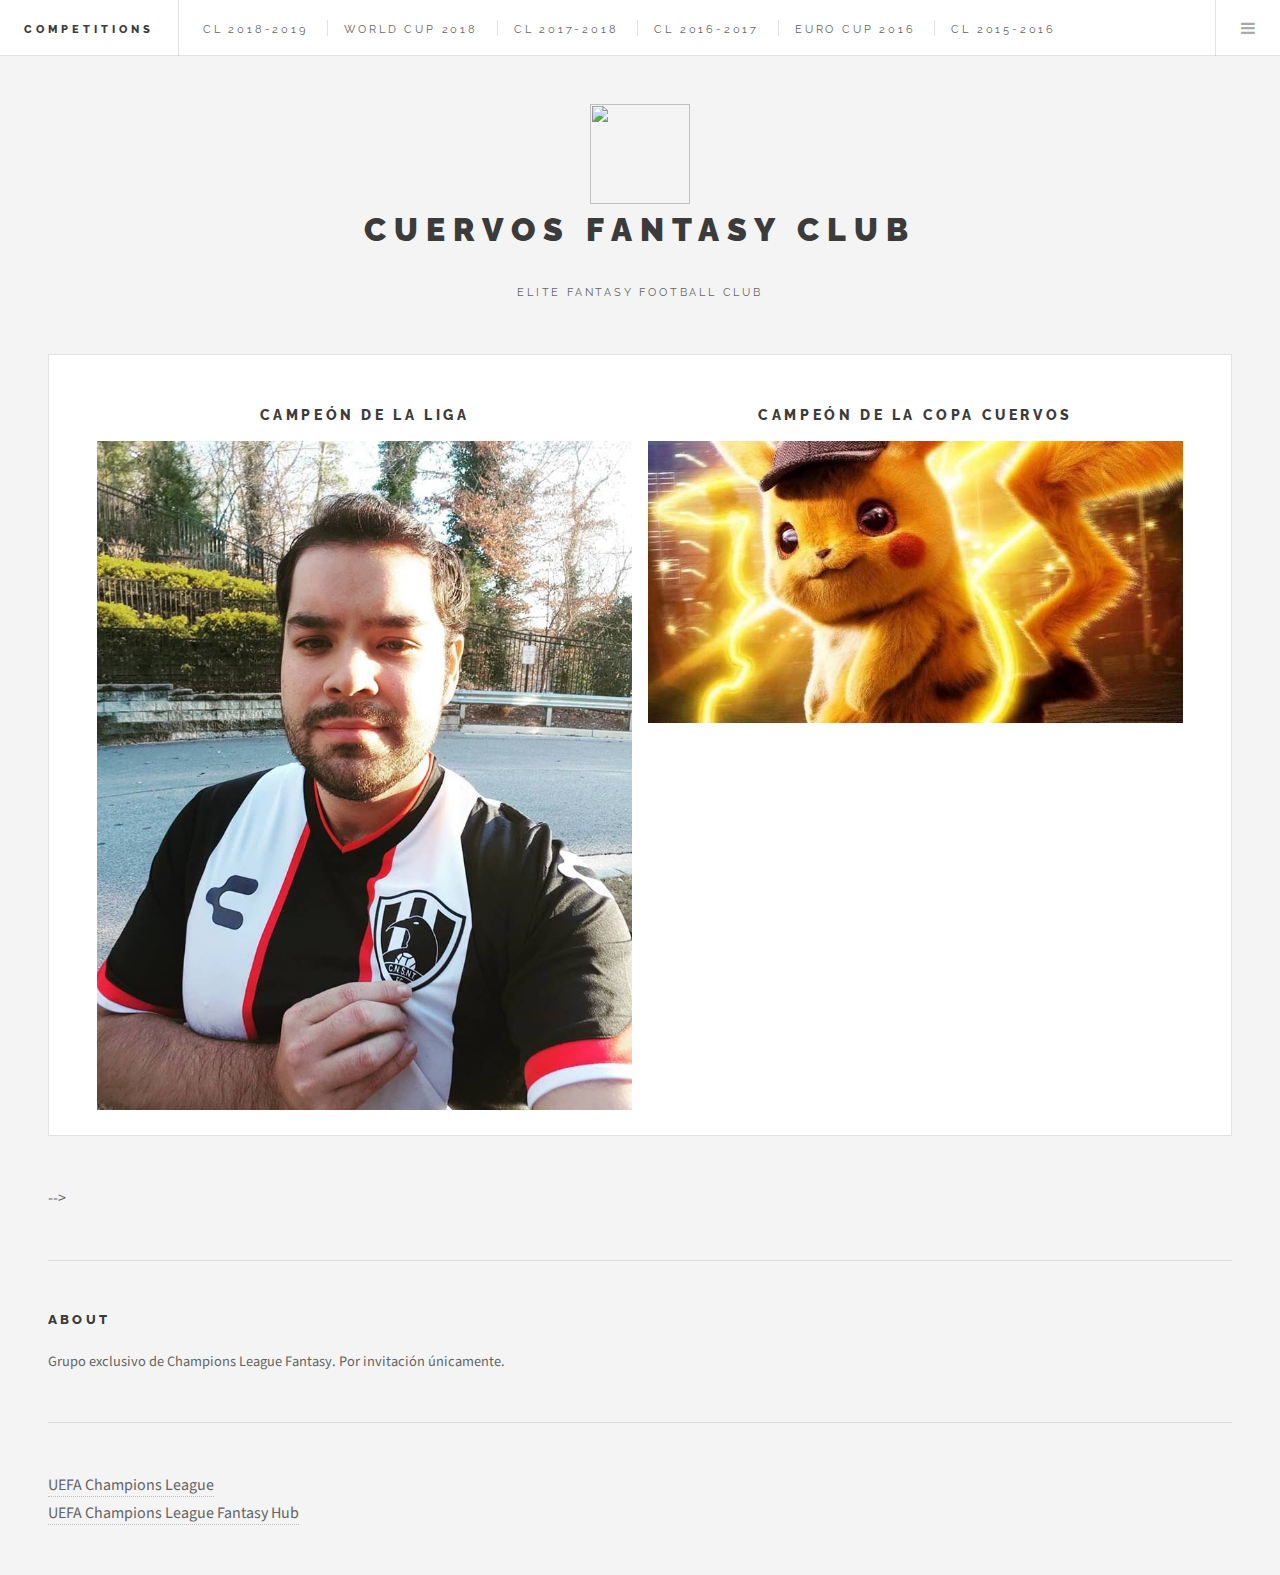
==== cl201516.html @ 32f43a56 "Create cl201516.html" ====
<!DOCTYPE HTML>
<!--
	Future Imperfect by HTML5 UP
	html5up.net | @ajlkn
	Free for personal and commercial use under the CCA 3.0 license (html5up.net/license)
-->
<html>
	<head>
		<style>
			img.resize1 {
  				width: 800;
  				height: 400;
  				margin-left: auto;
  				margin-right: auto;
			}
		
			table, td, th {  
  				border: 1px solid #ddd;
				text-align: center;
			}
			
			th[colspan="2"] {
    				text-align: center;
				font-size: 1.15em;
				padding-top: 12px;
  				padding-bottom: 12px;

			}

			table {
 			border-collapse: collapse;
			}
			
			
			* {
			  box-sizing: border-box;
			}

			.column {
				float: left;
				width: 50%;
				padding: 5px;
			}

			/* Clearfix (clear floats) */
			.row::after {
				content: "";
				clear: both;
				display: table;
			}
			
			
		</style>
		
		
		<title>Cuervos Fantasy Club</title>
		<meta charset="utf-8" />
		<meta name="viewport" content="width=device-width, initial-scale=1, user-scalable=no" />
		<link rel="stylesheet" href="assets/css/main.css" />
	</head>
	<body class="is-preload">

		<!-- Wrapper -->
			<div id="wrapper">

				<!-- Header -->
					<header id="header">
						<h1><a href="index.html">Competitions</a></h1>
						<nav class="links">
							<ul>
								<li><a href="cl201819.html">CL 2018-2019</a></li>
								<li><a href="wc2018.html">World Cup 2018</a></li>
								<li><a href="cl201718.html">CL 2017-2018</a></li>
								<li><a href="cl201617.html">CL 2016-2017</a></li>
								<li><a href="ec2016.html">Euro Cup 2016</a></li>
								<li><a href="cl201516.html">CL 2015-2016</a></li>
							</ul>
						</nav>
						<nav class="main">
							<ul>
								<li class="menu">
									<a class="fa-bars" href="#menu">Menu</a>
								</li>
							</ul>
						</nav>
					</header>

				<!-- Menu -->
					<section id="menu">

						<!-- Links -->
							<section>
								<ul class="links">
									<li>
										<a href="cl201819.html">
											<h3>CL 2018-2019</h3>
										</a>
									</li>
									<li>
										<a href="wc2018.html">
											<h3>World Cup 2018</h3>
										</a>
									</li>
									<li>
										<a href="cl201718.html">
											<h3>CL 2017-2018</h3>
										</a>
									</li>
									<li>
										<a href="cl201617.html">
											<h3>CL 2016-2017</h3>
										</a>
									</li>
									<li>
										<a href="ec2016.html">
											<h3>Euro Cup 2016</h3>
										</a>
									</li>
									<li>
										<a href="cl201516.html">
											<h3>CL 2015-2016</h3>
										</a>
									</li>
								</ul>
							</section>

						<!-- Actions -->
							<section>
								<ul class="actions stacked">
									<li><a href="#" class="button large fit">Log In</a></li>
								</ul>
							</section>

					</section>

				<!-- Main -->
					<div id="main">
						
						
						<!--Post-->
							<article class="post">
								<div class="row">
  									<div class="column">
										<h3 style="text-align:center">Campeón de La Liga</h3>
   										<img src="images/cuervosforever.jpg" style="width:100%">
									</div>
									<div class="column">
										<h3 style="text-align:center">Campeón de la Copa Cuervos</h3>
										<img src="images/pikachu.jpg" style="width:100%">
									</div>
								</div>
								
							</article>
						
						
						-->
				</div>

				<!-- Sidebar -->
					<section id="sidebar">

						<!-- Intro -->
							<section id="intro">
								<div style="display: flex; justify-content: center;">
									<img src="images/logo.png" width="100" height="100" align="middle" alt="" />
								</div>
									<header>
										<h2>Cuervos Fantasy Club</h2>
										<p>Elite Fantasy Football Club</p>
									</header>
							</section>

						
						<!-- Posts List -->
							
						<!-- About -->
							<section class="blurb">
								<h2>About</h2>
								<p>Grupo exclusivo de Champions League Fantasy. Por invitación únicamente.</p>
							</section>

						<!-- Footer -->
							<section id="footer">
								<div class="comp-info col-xs-4">
             								<a class="logolink" title="UEFA Champions League" href="http://www.uefa.com/uefachampionsleague/">UEFA Champions League</a>
           							</div>
								<div class="comp-info col-xs-4">
             								<a class="logolink" title="UEFA Champions League Fantasy" href="https://gaming.uefa.com/en/uclfantasy">UEFA Champions League Fantasy Hub</a>
           							</div>
							</section>

					</section>

			</div>

		<!-- Scripts -->
			<script src="assets/js/jquery.min.js"></script>
			<script src="assets/js/browser.min.js"></script>
			<script src="assets/js/breakpoints.min.js"></script>
			<script src="assets/js/util.js"></script>
			<script src="assets/js/main.js"></script>

	</body>
</html>
---- assets/css/main.css ----
@import url(font-awesome.min.css);
@import url("https://fonts.googleapis.com/css?family=Source+Sans+Pro:400,700|Raleway:400,800,900");

/*
	Future Imperfect by HTML5 UP
	html5up.net | @ajlkn
	Free for personal and commercial use under the CCA 3.0 license (html5up.net/license)
*/

html, body, div, span, applet, object,
iframe, h1, h2, h3, h4, h5, h6, p, blockquote,
pre, a, abbr, acronym, address, big, cite,
code, del, dfn, em, img, ins, kbd, q, s, samp,
small, strike, strong, sub, sup, tt, var, b,
u, i, center, dl, dt, dd, ol, ul, li, fieldset,
form, label, legend, table, caption, tbody,
tfoot, thead, tr, th, td, article, aside,
canvas, details, embed, figure, figcaption,
footer, header, hgroup, menu, nav, output, ruby,
section, summary, time, mark, audio, video {
	margin: 0;
	padding: 0;
	border: 0;
	font-size: 100%;
	font: inherit;
	vertical-align: baseline;}

article, aside, details, figcaption, figure,
footer, header, hgroup, menu, nav, section {
	display: block;}

body {
	line-height: 1;
}

ol, ul {
	list-style: none;
}

blockquote, q {
	quotes: none;
}

	blockquote:before, blockquote:after, q:before, q:after {
		content: '';
		content: none;
	}

table {
	border-collapse: collapse;
	border-spacing: 0;
}

body {
	-webkit-text-size-adjust: none;
}

mark {
	background-color: transparent;
	color: inherit;
}

input::-moz-focus-inner {
	border: 0;
	padding: 0;
}

input, select, textarea {
	-moz-appearance: none;
	-webkit-appearance: none;
	-ms-appearance: none;
	appearance: none;
}

/* Basic */

	@-ms-viewport {
		width: device-width;
	}

	body {
		-ms-overflow-style: scrollbar;
	}

	@media screen and (max-width: 480px) {

		html, body {
			min-width: 320px;
		}

	}

	html {
		box-sizing: border-box;
	}

	*, *:before, *:after {
		box-sizing: inherit;
	}

	body {
		background: #f4f4f4;
	}

		body.is-preload *, body.is-preload *:before, body.is-preload *:after {
			-moz-animation: none !important;
			-webkit-animation: none !important;
			-ms-animation: none !important;
			animation: none !important;
			-moz-transition: none !important;
			-webkit-transition: none !important;
			-ms-transition: none !important;
			transition: none !important;
		}

/* Type */

	body, input, select, textarea {
		color: #646464;
		font-family: "Source Sans Pro", Helvetica, sans-serif;
		font-size: 14pt;
		font-weight: 400;
		line-height: 1.75;
	}

		@media screen and (max-width: 1680px) {

			body, input, select, textarea {
				font-size: 12pt;
			}

		}

		@media screen and (max-width: 1280px) {

			body, input, select, textarea {
				font-size: 12pt;
			}

		}

		@media screen and (max-width: 980px) {

			body, input, select, textarea {
				font-size: 12pt;
			}

		}

		@media screen and (max-width: 736px) {

			body, input, select, textarea {
				font-size: 12pt;
			}

		}

		@media screen and (max-width: 480px) {

			body, input, select, textarea {
				font-size: 12pt;
			}

		}

	a {
		-moz-transition: color 0.2s ease, border-bottom-color 0.2s ease;
		-webkit-transition: color 0.2s ease, border-bottom-color 0.2s ease;
		-ms-transition: color 0.2s ease, border-bottom-color 0.2s ease;
		transition: color 0.2s ease, border-bottom-color 0.2s ease;
		border-bottom: dotted 1px rgba(160, 160, 160, 0.65);
		color: inherit;
		text-decoration: none;
	}

		a:before {
			-moz-transition: color 0.2s ease;
			-webkit-transition: color 0.2s ease;
			-ms-transition: color 0.2s ease;
			transition: color 0.2s ease;
		}

		a:hover {
			border-bottom-color: transparent;
			color: #2ebaae !important;
		}

			a:hover:before {
				color: #2ebaae !important;
			}

	strong, b {
		color: #3c3b3b;
		font-weight: 700;
	}

	em, i {
		font-style: italic;
	}

	p {
		margin: 0 0 2em 0;
	}

	h1, h2, h3, h4, h5, h6 {
		color: #3c3b3b;
		font-family: "Raleway", Helvetica, sans-serif;
		font-weight: 800;
		letter-spacing: 0.25em;
		line-height: 1.65;
		margin: 0 0 1em 0;
		text-transform: uppercase;
	}

		h1 a, h2 a, h3 a, h4 a, h5 a, h6 a {
			color: inherit;
			border-bottom: 0;
		}

	h2 {
		font-size: 1.1em;
	}

	h3 {
		font-size: 0.9em;
	}

	h4 {
		font-size: 0.7em;
	}

	h5 {
		font-size: 0.7em;
	}

	h6 {
		font-size: 0.7em;
	}

	sub {
		font-size: 0.8em;
		position: relative;
		top: 0.5em;
	}

	sup {
		font-size: 0.8em;
		position: relative;
		top: -0.5em;
	}

	blockquote {
		border-left: solid 4px rgba(160, 160, 160, 0.3);
		font-style: italic;
		margin: 0 0 2em 0;
		padding: 0.5em 0 0.5em 2em;
	}

	code {
		background: rgba(160, 160, 160, 0.075);
		border: solid 1px rgba(160, 160, 160, 0.3);
		font-family: "Courier New", monospace;
		font-size: 0.9em;
		margin: 0 0.25em;
		padding: 0.25em 0.65em;
	}

	pre {
		-webkit-overflow-scrolling: touch;
		font-family: "Courier New", monospace;
		font-size: 0.9em;
		margin: 0 0 2em 0;
	}

		pre code {
			display: block;
			line-height: 1.75em;
			padding: 1em 1.5em;
			overflow-x: auto;
		}

	hr {
		border: 0;
		border-bottom: solid 1px rgba(160, 160, 160, 0.3);
		margin: 2em 0;
	}

		hr.major {
			margin: 3em 0;
		}

	.align-left {
		text-align: left;
	}

	.align-center {
		text-align: center;
	}

	.align-right {
		text-align: right;
	}

/* Row */

	.row {
		display: flex;
		flex-wrap: wrap;
		box-sizing: border-box;
		align-items: stretch;
	}

		.row > * {
			box-sizing: border-box;
		}

		.row.gtr-uniform > * > :last-child {
			margin-bottom: 0;
		}

		.row.aln-left {
			justify-content: flex-start;
		}

		.row.aln-center {
			justify-content: center;
		}

		.row.aln-right {
			justify-content: flex-end;
		}

		.row.aln-top {
			align-items: flex-start;
		}

		.row.aln-middle {
			align-items: center;
		}

		.row.aln-bottom {
			align-items: flex-end;
		}

		.row > .imp {
			order: -1;
		}

		.row > .col-1 {
			width: 8.3333333333%;
		}

		.row > .off-1 {
			margin-left: 8.3333333333%;
		}

		.row > .col-2 {
			width: 16.6666666667%;
		}

		.row > .off-2 {
			margin-left: 16.6666666667%;
		}

		.row > .col-3 {
			width: 25%;
		}

		.row > .off-3 {
			margin-left: 25%;
		}

		.row > .col-4 {
			width: 33.3333333333%;
		}

		.row > .off-4 {
			margin-left: 33.3333333333%;
		}

		.row > .col-5 {
			width: 41.6666666667%;
		}

		.row > .off-5 {
			margin-left: 41.6666666667%;
		}

		.row > .col-6 {
			width: 50%;
		}

		.row > .off-6 {
			margin-left: 50%;
		}

		.row > .col-7 {
			width: 58.3333333333%;
		}

		.row > .off-7 {
			margin-left: 58.3333333333%;
		}

		.row > .col-8 {
			width: 66.6666666667%;
		}

		.row > .off-8 {
			margin-left: 66.6666666667%;
		}

		.row > .col-9 {
			width: 75%;
		}

		.row > .off-9 {
			margin-left: 75%;
		}

		.row > .col-10 {
			width: 83.3333333333%;
		}

		.row > .off-10 {
			margin-left: 83.3333333333%;
		}

		.row > .col-11 {
			width: 91.6666666667%;
		}

		.row > .off-11 {
			margin-left: 91.6666666667%;
		}

		.row > .col-12 {
			width: 100%;
		}

		.row > .off-12 {
			margin-left: 100%;
		}

		.row.gtr-0 {
			margin-top: 0;
			margin-left: 0em;
		}

			.row.gtr-0 > * {
				padding: 0 0 0 0em;
			}

			.row.gtr-0.gtr-uniform {
				margin-top: 0em;
			}

				.row.gtr-0.gtr-uniform > * {
					padding-top: 0em;
				}

		.row.gtr-25 {
			margin-top: 0;
			margin-left: -0.25em;
		}

			.row.gtr-25 > * {
				padding: 0 0 0 0.25em;
			}

			.row.gtr-25.gtr-uniform {
				margin-top: -0.25em;
			}

				.row.gtr-25.gtr-uniform > * {
					padding-top: 0.25em;
				}

		.row.gtr-50 {
			margin-top: 0;
			margin-left: -0.5em;
		}

			.row.gtr-50 > * {
				padding: 0 0 0 0.5em;
			}

			.row.gtr-50.gtr-uniform {
				margin-top: -0.5em;
			}

				.row.gtr-50.gtr-uniform > * {
					padding-top: 0.5em;
				}

		.row {
			margin-top: 0;
			margin-left: -1em;
		}

			.row > * {
				padding: 0 0 0 1em;
			}

			.row.gtr-uniform {
				margin-top: -1em;
			}

				.row.gtr-uniform > * {
					padding-top: 1em;
				}

		.row.gtr-150 {
			margin-top: 0;
			margin-left: -1.5em;
		}

			.row.gtr-150 > * {
				padding: 0 0 0 1.5em;
			}

			.row.gtr-150.gtr-uniform {
				margin-top: -1.5em;
			}

				.row.gtr-150.gtr-uniform > * {
					padding-top: 1.5em;
				}

		.row.gtr-200 {
			margin-top: 0;
			margin-left: -2em;
		}

			.row.gtr-200 > * {
				padding: 0 0 0 2em;
			}

			.row.gtr-200.gtr-uniform {
				margin-top: -2em;
			}

				.row.gtr-200.gtr-uniform > * {
					padding-top: 2em;
				}

		@media screen and (max-width: 1680px) {

			.row {
				display: flex;
				flex-wrap: wrap;
				box-sizing: border-box;
				align-items: stretch;
			}

				.row > * {
					box-sizing: border-box;
				}

				.row.gtr-uniform > * > :last-child {
					margin-bottom: 0;
				}

				.row.aln-left {
					justify-content: flex-start;
				}

				.row.aln-center {
					justify-content: center;
				}

				.row.aln-right {
					justify-content: flex-end;
				}

				.row.aln-top {
					align-items: flex-start;
				}

				.row.aln-middle {
					align-items: center;
				}

				.row.aln-bottom {
					align-items: flex-end;
				}

				.row > .imp-xlarge {
					order: -1;
				}

				.row > .col-1-xlarge {
					width: 8.3333333333%;
				}

				.row > .off-1-xlarge {
					margin-left: 8.3333333333%;
				}

				.row > .col-2-xlarge {
					width: 16.6666666667%;
				}

				.row > .off-2-xlarge {
					margin-left: 16.6666666667%;
				}

				.row > .col-3-xlarge {
					width: 25%;
				}

				.row > .off-3-xlarge {
					margin-left: 25%;
				}

				.row > .col-4-xlarge {
					width: 33.3333333333%;
				}

				.row > .off-4-xlarge {
					margin-left: 33.3333333333%;
				}

				.row > .col-5-xlarge {
					width: 41.6666666667%;
				}

				.row > .off-5-xlarge {
					margin-left: 41.6666666667%;
				}

				.row > .col-6-xlarge {
					width: 50%;
				}

				.row > .off-6-xlarge {
					margin-left: 50%;
				}

				.row > .col-7-xlarge {
					width: 58.3333333333%;
				}

				.row > .off-7-xlarge {
					margin-left: 58.3333333333%;
				}

				.row > .col-8-xlarge {
					width: 66.6666666667%;
				}

				.row > .off-8-xlarge {
					margin-left: 66.6666666667%;
				}

				.row > .col-9-xlarge {
					width: 75%;
				}

				.row > .off-9-xlarge {
					margin-left: 75%;
				}

				.row > .col-10-xlarge {
					width: 83.3333333333%;
				}

				.row > .off-10-xlarge {
					margin-left: 83.3333333333%;
				}

				.row > .col-11-xlarge {
					width: 91.6666666667%;
				}

				.row > .off-11-xlarge {
					margin-left: 91.6666666667%;
				}

				.row > .col-12-xlarge {
					width: 100%;
				}

				.row > .off-12-xlarge {
					margin-left: 100%;
				}

				.row.gtr-0 {
					margin-top: 0;
					margin-left: 0em;
				}

					.row.gtr-0 > * {
						padding: 0 0 0 0em;
					}

					.row.gtr-0.gtr-uniform {
						margin-top: 0em;
					}

						.row.gtr-0.gtr-uniform > * {
							padding-top: 0em;
						}

				.row.gtr-25 {
					margin-top: 0;
					margin-left: -0.25em;
				}

					.row.gtr-25 > * {
						padding: 0 0 0 0.25em;
					}

					.row.gtr-25.gtr-uniform {
						margin-top: -0.25em;
					}

						.row.gtr-25.gtr-uniform > * {
							padding-top: 0.25em;
						}

				.row.gtr-50 {
					margin-top: 0;
					margin-left: -0.5em;
				}

					.row.gtr-50 > * {
						padding: 0 0 0 0.5em;
					}

					.row.gtr-50.gtr-uniform {
						margin-top: -0.5em;
					}

						.row.gtr-50.gtr-uniform > * {
							padding-top: 0.5em;
						}

				.row {
					margin-top: 0;
					margin-left: -1em;
				}

					.row > * {
						padding: 0 0 0 1em;
					}

					.row.gtr-uniform {
						margin-top: -1em;
					}

						.row.gtr-uniform > * {
							padding-top: 1em;
						}

				.row.gtr-150 {
					margin-top: 0;
					margin-left: -1.5em;
				}

					.row.gtr-150 > * {
						padding: 0 0 0 1.5em;
					}

					.row.gtr-150.gtr-uniform {
						margin-top: -1.5em;
					}

						.row.gtr-150.gtr-uniform > * {
							padding-top: 1.5em;
						}

				.row.gtr-200 {
					margin-top: 0;
					margin-left: -2em;
				}

					.row.gtr-200 > * {
						padding: 0 0 0 2em;
					}

					.row.gtr-200.gtr-uniform {
						margin-top: -2em;
					}

						.row.gtr-200.gtr-uniform > * {
							padding-top: 2em;
						}

		}

		@media screen and (max-width: 1280px) {

			.row {
				display: flex;
				flex-wrap: wrap;
				box-sizing: border-box;
				align-items: stretch;
			}

				.row > * {
					box-sizing: border-box;
				}

				.row.gtr-uniform > * > :last-child {
					margin-bottom: 0;
				}

				.row.aln-left {
					justify-content: flex-start;
				}

				.row.aln-center {
					justify-content: center;
				}

				.row.aln-right {
					justify-content: flex-end;
				}

				.row.aln-top {
					align-items: flex-start;
				}

				.row.aln-middle {
					align-items: center;
				}

				.row.aln-bottom {
					align-items: flex-end;
				}

				.row > .imp-large {
					order: -1;
				}

				.row > .col-1-large {
					width: 8.3333333333%;
				}

				.row > .off-1-large {
					margin-left: 8.3333333333%;
				}

				.row > .col-2-large {
					width: 16.6666666667%;
				}

				.row > .off-2-large {
					margin-left: 16.6666666667%;
				}

				.row > .col-3-large {
					width: 25%;
				}

				.row > .off-3-large {
					margin-left: 25%;
				}

				.row > .col-4-large {
					width: 33.3333333333%;
				}

				.row > .off-4-large {
					margin-left: 33.3333333333%;
				}

				.row > .col-5-large {
					width: 41.6666666667%;
				}

				.row > .off-5-large {
					margin-left: 41.6666666667%;
				}

				.row > .col-6-large {
					width: 50%;
				}

				.row > .off-6-large {
					margin-left: 50%;
				}

				.row > .col-7-large {
					width: 58.3333333333%;
				}

				.row > .off-7-large {
					margin-left: 58.3333333333%;
				}

				.row > .col-8-large {
					width: 66.6666666667%;
				}

				.row > .off-8-large {
					margin-left: 66.6666666667%;
				}

				.row > .col-9-large {
					width: 75%;
				}

				.row > .off-9-large {
					margin-left: 75%;
				}

				.row > .col-10-large {
					width: 83.3333333333%;
				}

				.row > .off-10-large {
					margin-left: 83.3333333333%;
				}

				.row > .col-11-large {
					width: 91.6666666667%;
				}

				.row > .off-11-large {
					margin-left: 91.6666666667%;
				}

				.row > .col-12-large {
					width: 100%;
				}

				.row > .off-12-large {
					margin-left: 100%;
				}

				.row.gtr-0 {
					margin-top: 0;
					margin-left: 0em;
				}

					.row.gtr-0 > * {
						padding: 0 0 0 0em;
					}

					.row.gtr-0.gtr-uniform {
						margin-top: 0em;
					}

						.row.gtr-0.gtr-uniform > * {
							padding-top: 0em;
						}

				.row.gtr-25 {
					margin-top: 0;
					margin-left: -0.25em;
				}

					.row.gtr-25 > * {
						padding: 0 0 0 0.25em;
					}

					.row.gtr-25.gtr-uniform {
						margin-top: -0.25em;
					}

						.row.gtr-25.gtr-uniform > * {
							padding-top: 0.25em;
						}

				.row.gtr-50 {
					margin-top: 0;
					margin-left: -0.5em;
				}

					.row.gtr-50 > * {
						padding: 0 0 0 0.5em;
					}

					.row.gtr-50.gtr-uniform {
						margin-top: -0.5em;
					}

						.row.gtr-50.gtr-uniform > * {
							padding-top: 0.5em;
						}

				.row {
					margin-top: 0;
					margin-left: -1em;
				}

					.row > * {
						padding: 0 0 0 1em;
					}

					.row.gtr-uniform {
						margin-top: -1em;
					}

						.row.gtr-uniform > * {
							padding-top: 1em;
						}

				.row.gtr-150 {
					margin-top: 0;
					margin-left: -1.5em;
				}

					.row.gtr-150 > * {
						padding: 0 0 0 1.5em;
					}

					.row.gtr-150.gtr-uniform {
						margin-top: -1.5em;
					}

						.row.gtr-150.gtr-uniform > * {
							padding-top: 1.5em;
						}

				.row.gtr-200 {
					margin-top: 0;
					margin-left: -2em;
				}

					.row.gtr-200 > * {
						padding: 0 0 0 2em;
					}

					.row.gtr-200.gtr-uniform {
						margin-top: -2em;
					}

						.row.gtr-200.gtr-uniform > * {
							padding-top: 2em;
						}

		}

		@media screen and (max-width: 980px) {

			.row {
				display: flex;
				flex-wrap: wrap;
				box-sizing: border-box;
				align-items: stretch;
			}

				.row > * {
					box-sizing: border-box;
				}

				.row.gtr-uniform > * > :last-child {
					margin-bottom: 0;
				}

				.row.aln-left {
					justify-content: flex-start;
				}

				.row.aln-center {
					justify-content: center;
				}

				.row.aln-right {
					justify-content: flex-end;
				}

				.row.aln-top {
					align-items: flex-start;
				}

				.row.aln-middle {
					align-items: center;
				}

				.row.aln-bottom {
					align-items: flex-end;
				}

				.row > .imp-medium {
					order: -1;
				}

				.row > .col-1-medium {
					width: 8.3333333333%;
				}

				.row > .off-1-medium {
					margin-left: 8.3333333333%;
				}

				.row > .col-2-medium {
					width: 16.6666666667%;
				}

				.row > .off-2-medium {
					margin-left: 16.6666666667%;
				}

				.row > .col-3-medium {
					width: 25%;
				}

				.row > .off-3-medium {
					margin-left: 25%;
				}

				.row > .col-4-medium {
					width: 33.3333333333%;
				}

				.row > .off-4-medium {
					margin-left: 33.3333333333%;
				}

				.row > .col-5-medium {
					width: 41.6666666667%;
				}

				.row > .off-5-medium {
					margin-left: 41.6666666667%;
				}

				.row > .col-6-medium {
					width: 50%;
				}

				.row > .off-6-medium {
					margin-left: 50%;
				}

				.row > .col-7-medium {
					width: 58.3333333333%;
				}

				.row > .off-7-medium {
					margin-left: 58.3333333333%;
				}

				.row > .col-8-medium {
					width: 66.6666666667%;
				}

				.row > .off-8-medium {
					margin-left: 66.6666666667%;
				}

				.row > .col-9-medium {
					width: 75%;
				}

				.row > .off-9-medium {
					margin-left: 75%;
				}

				.row > .col-10-medium {
					width: 83.3333333333%;
				}

				.row > .off-10-medium {
					margin-left: 83.3333333333%;
				}

				.row > .col-11-medium {
					width: 91.6666666667%;
				}

				.row > .off-11-medium {
					margin-left: 91.6666666667%;
				}

				.row > .col-12-medium {
					width: 100%;
				}

				.row > .off-12-medium {
					margin-left: 100%;
				}

				.row.gtr-0 {
					margin-top: 0;
					margin-left: 0em;
				}

					.row.gtr-0 > * {
						padding: 0 0 0 0em;
					}

					.row.gtr-0.gtr-uniform {
						margin-top: 0em;
					}

						.row.gtr-0.gtr-uniform > * {
							padding-top: 0em;
						}

				.row.gtr-25 {
					margin-top: 0;
					margin-left: -0.25em;
				}

					.row.gtr-25 > * {
						padding: 0 0 0 0.25em;
					}

					.row.gtr-25.gtr-uniform {
						margin-top: -0.25em;
					}

						.row.gtr-25.gtr-uniform > * {
							padding-top: 0.25em;
						}

				.row.gtr-50 {
					margin-top: 0;
					margin-left: -0.5em;
				}

					.row.gtr-50 > * {
						padding: 0 0 0 0.5em;
					}

					.row.gtr-50.gtr-uniform {
						margin-top: -0.5em;
					}

						.row.gtr-50.gtr-uniform > * {
							padding-top: 0.5em;
						}

				.row {
					margin-top: 0;
					margin-left: -1em;
				}

					.row > * {
						padding: 0 0 0 1em;
					}

					.row.gtr-uniform {
						margin-top: -1em;
					}

						.row.gtr-uniform > * {
							padding-top: 1em;
						}

				.row.gtr-150 {
					margin-top: 0;
					margin-left: -1.5em;
				}

					.row.gtr-150 > * {
						padding: 0 0 0 1.5em;
					}

					.row.gtr-150.gtr-uniform {
						margin-top: -1.5em;
					}

						.row.gtr-150.gtr-uniform > * {
							padding-top: 1.5em;
						}

				.row.gtr-200 {
					margin-top: 0;
					margin-left: -2em;
				}

					.row.gtr-200 > * {
						padding: 0 0 0 2em;
					}

					.row.gtr-200.gtr-uniform {
						margin-top: -2em;
					}

						.row.gtr-200.gtr-uniform > * {
							padding-top: 2em;
						}

		}

		@media screen and (max-width: 736px) {

			.row {
				display: flex;
				flex-wrap: wrap;
				box-sizing: border-box;
				align-items: stretch;
			}

				.row > * {
					box-sizing: border-box;
				}

				.row.gtr-uniform > * > :last-child {
					margin-bottom: 0;
				}

				.row.aln-left {
					justify-content: flex-start;
				}

				.row.aln-center {
					justify-content: center;
				}

				.row.aln-right {
					justify-content: flex-end;
				}

				.row.aln-top {
					align-items: flex-start;
				}

				.row.aln-middle {
					align-items: center;
				}

				.row.aln-bottom {
					align-items: flex-end;
				}

				.row > .imp-small {
					order: -1;
				}

				.row > .col-1-small {
					width: 8.3333333333%;
				}

				.row > .off-1-small {
					margin-left: 8.3333333333%;
				}

				.row > .col-2-small {
					width: 16.6666666667%;
				}

				.row > .off-2-small {
					margin-left: 16.6666666667%;
				}

				.row > .col-3-small {
					width: 25%;
				}

				.row > .off-3-small {
					margin-left: 25%;
				}

				.row > .col-4-small {
					width: 33.3333333333%;
				}

				.row > .off-4-small {
					margin-left: 33.3333333333%;
				}

				.row > .col-5-small {
					width: 41.6666666667%;
				}

				.row > .off-5-small {
					margin-left: 41.6666666667%;
				}

				.row > .col-6-small {
					width: 50%;
				}

				.row > .off-6-small {
					margin-left: 50%;
				}

				.row > .col-7-small {
					width: 58.3333333333%;
				}

				.row > .off-7-small {
					margin-left: 58.3333333333%;
				}

				.row > .col-8-small {
					width: 66.6666666667%;
				}

				.row > .off-8-small {
					margin-left: 66.6666666667%;
				}

				.row > .col-9-small {
					width: 75%;
				}

				.row > .off-9-small {
					margin-left: 75%;
				}

				.row > .col-10-small {
					width: 83.3333333333%;
				}

				.row > .off-10-small {
					margin-left: 83.3333333333%;
				}

				.row > .col-11-small {
					width: 91.6666666667%;
				}

				.row > .off-11-small {
					margin-left: 91.6666666667%;
				}

				.row > .col-12-small {
					width: 100%;
				}

				.row > .off-12-small {
					margin-left: 100%;
				}

				.row.gtr-0 {
					margin-top: 0;
					margin-left: 0em;
				}

					.row.gtr-0 > * {
						padding: 0 0 0 0em;
					}

					.row.gtr-0.gtr-uniform {
						margin-top: 0em;
					}

						.row.gtr-0.gtr-uniform > * {
							padding-top: 0em;
						}

				.row.gtr-25 {
					margin-top: 0;
					margin-left: -0.25em;
				}

					.row.gtr-25 > * {
						padding: 0 0 0 0.25em;
					}

					.row.gtr-25.gtr-uniform {
						margin-top: -0.25em;
					}

						.row.gtr-25.gtr-uniform > * {
							padding-top: 0.25em;
						}

				.row.gtr-50 {
					margin-top: 0;
					margin-left: -0.5em;
				}

					.row.gtr-50 > * {
						padding: 0 0 0 0.5em;
					}

					.row.gtr-50.gtr-uniform {
						margin-top: -0.5em;
					}

						.row.gtr-50.gtr-uniform > * {
							padding-top: 0.5em;
						}

				.row {
					margin-top: 0;
					margin-left: -1em;
				}

					.row > * {
						padding: 0 0 0 1em;
					}

					.row.gtr-uniform {
						margin-top: -1em;
					}

						.row.gtr-uniform > * {
							padding-top: 1em;
						}

				.row.gtr-150 {
					margin-top: 0;
					margin-left: -1.5em;
				}

					.row.gtr-150 > * {
						padding: 0 0 0 1.5em;
					}

					.row.gtr-150.gtr-uniform {
						margin-top: -1.5em;
					}

						.row.gtr-150.gtr-uniform > * {
							padding-top: 1.5em;
						}

				.row.gtr-200 {
					margin-top: 0;
					margin-left: -2em;
				}

					.row.gtr-200 > * {
						padding: 0 0 0 2em;
					}

					.row.gtr-200.gtr-uniform {
						margin-top: -2em;
					}

						.row.gtr-200.gtr-uniform > * {
							padding-top: 2em;
						}

		}

		@media screen and (max-width: 480px) {

			.row {
				display: flex;
				flex-wrap: wrap;
				box-sizing: border-box;
				align-items: stretch;
			}

				.row > * {
					box-sizing: border-box;
				}

				.row.gtr-uniform > * > :last-child {
					margin-bottom: 0;
				}

				.row.aln-left {
					justify-content: flex-start;
				}

				.row.aln-center {
					justify-content: center;
				}

				.row.aln-right {
					justify-content: flex-end;
				}

				.row.aln-top {
					align-items: flex-start;
				}

				.row.aln-middle {
					align-items: center;
				}

				.row.aln-bottom {
					align-items: flex-end;
				}

				.row > .imp-xsmall {
					order: -1;
				}

				.row > .col-1-xsmall {
					width: 8.3333333333%;
				}

				.row > .off-1-xsmall {
					margin-left: 8.3333333333%;
				}

				.row > .col-2-xsmall {
					width: 16.6666666667%;
				}

				.row > .off-2-xsmall {
					margin-left: 16.6666666667%;
				}

				.row > .col-3-xsmall {
					width: 25%;
				}

				.row > .off-3-xsmall {
					margin-left: 25%;
				}

				.row > .col-4-xsmall {
					width: 33.3333333333%;
				}

				.row > .off-4-xsmall {
					margin-left: 33.3333333333%;
				}

				.row > .col-5-xsmall {
					width: 41.6666666667%;
				}

				.row > .off-5-xsmall {
					margin-left: 41.6666666667%;
				}

				.row > .col-6-xsmall {
					width: 50%;
				}

				.row > .off-6-xsmall {
					margin-left: 50%;
				}

				.row > .col-7-xsmall {
					width: 58.3333333333%;
				}

				.row > .off-7-xsmall {
					margin-left: 58.3333333333%;
				}

				.row > .col-8-xsmall {
					width: 66.6666666667%;
				}

				.row > .off-8-xsmall {
					margin-left: 66.6666666667%;
				}

				.row > .col-9-xsmall {
					width: 75%;
				}

				.row > .off-9-xsmall {
					margin-left: 75%;
				}

				.row > .col-10-xsmall {
					width: 83.3333333333%;
				}

				.row > .off-10-xsmall {
					margin-left: 83.3333333333%;
				}

				.row > .col-11-xsmall {
					width: 91.6666666667%;
				}

				.row > .off-11-xsmall {
					margin-left: 91.6666666667%;
				}

				.row > .col-12-xsmall {
					width: 100%;
				}

				.row > .off-12-xsmall {
					margin-left: 100%;
				}

				.row.gtr-0 {
					margin-top: 0;
					margin-left: 0em;
				}

					.row.gtr-0 > * {
						padding: 0 0 0 0em;
					}

					.row.gtr-0.gtr-uniform {
						margin-top: 0em;
					}

						.row.gtr-0.gtr-uniform > * {
							padding-top: 0em;
						}

				.row.gtr-25 {
					margin-top: 0;
					margin-left: -0.25em;
				}

					.row.gtr-25 > * {
						padding: 0 0 0 0.25em;
					}

					.row.gtr-25.gtr-uniform {
						margin-top: -0.25em;
					}

						.row.gtr-25.gtr-uniform > * {
							padding-top: 0.25em;
						}

				.row.gtr-50 {
					margin-top: 0;
					margin-left: -0.5em;
				}

					.row.gtr-50 > * {
						padding: 0 0 0 0.5em;
					}

					.row.gtr-50.gtr-uniform {
						margin-top: -0.5em;
					}

						.row.gtr-50.gtr-uniform > * {
							padding-top: 0.5em;
						}

				.row {
					margin-top: 0;
					margin-left: -1em;
				}

					.row > * {
						padding: 0 0 0 1em;
					}

					.row.gtr-uniform {
						margin-top: -1em;
					}

						.row.gtr-uniform > * {
							padding-top: 1em;
						}

				.row.gtr-150 {
					margin-top: 0;
					margin-left: -1.5em;
				}

					.row.gtr-150 > * {
						padding: 0 0 0 1.5em;
					}

					.row.gtr-150.gtr-uniform {
						margin-top: -1.5em;
					}

						.row.gtr-150.gtr-uniform > * {
							padding-top: 1.5em;
						}

				.row.gtr-200 {
					margin-top: 0;
					margin-left: -2em;
				}

					.row.gtr-200 > * {
						padding: 0 0 0 2em;
					}

					.row.gtr-200.gtr-uniform {
						margin-top: -2em;
					}

						.row.gtr-200.gtr-uniform > * {
							padding-top: 2em;
						}

		}

/* Author */

	.author {
		display: -moz-flex;
		display: -webkit-flex;
		display: -ms-flex;
		display: flex;
		-moz-flex-direction: row;
		-webkit-flex-direction: row;
		-ms-flex-direction: row;
		flex-direction: row;
		-moz-align-items: center;
		-webkit-align-items: center;
		-ms-align-items: center;
		align-items: center;
		-moz-justify-content: -moz-flex-end;
		-webkit-justify-content: -webkit-flex-end;
		-ms-justify-content: -ms-flex-end;
		justify-content: flex-end;
		border-bottom: 0;
		font-family: "Raleway", Helvetica, sans-serif;
		font-size: 0.6em;
		font-weight: 400;
		letter-spacing: 0.25em;
		text-transform: uppercase;
		white-space: nowrap;
	}

		.author .name {
			-moz-transition: border-bottom-color 0.2s ease;
			-webkit-transition: border-bottom-color 0.2s ease;
			-ms-transition: border-bottom-color 0.2s ease;
			transition: border-bottom-color 0.2s ease;
			border-bottom: dotted 1px rgba(160, 160, 160, 0.65);
			display: block;
			margin: 0 1.5em 0 0;
		}

		.author img {
			border-radius: 100%;
			display: block;
			width: 4em;
		}

		.author:hover .name {
			border-bottom-color: transparent;
		}

/* Blurb */

	.blurb h2 {
		font-size: 0.8em;
		margin: 0 0 1.5em 0;
	}

	.blurb h3 {
		font-size: 0.7em;
	}

	.blurb p {
		font-size: 0.9em;
	}

/* Box */

	.box {
		border: solid 1px rgba(160, 160, 160, 0.3);
		margin-bottom: 2em;
		padding: 1.5em;
	}

		.box > :last-child,
		.box > :last-child > :last-child,
		.box > :last-child > :last-child > :last-child {
			margin-bottom: 0;
		}

		.box.alt {
			border: 0;
			border-radius: 0;
			padding: 0;
		}

/* Button */

	input[type="submit"],
	input[type="reset"],
	input[type="button"],
	button,
	.button {
		-moz-appearance: none;
		-webkit-appearance: none;
		-ms-appearance: none;
		appearance: none;
		-moz-transition: background-color 0.2s ease, box-shadow 0.2s ease, color 0.2s ease;
		-webkit-transition: background-color 0.2s ease, box-shadow 0.2s ease, color 0.2s ease;
		-ms-transition: background-color 0.2s ease, box-shadow 0.2s ease, color 0.2s ease;
		transition: background-color 0.2s ease, box-shadow 0.2s ease, color 0.2s ease;
		background-color: transparent;
		border: 0;
		box-shadow: inset 0 0 0 1px rgba(160, 160, 160, 0.3);
		color: #3c3b3b !important;
		cursor: pointer;
		display: inline-block;
		font-family: "Raleway", Helvetica, sans-serif;
		font-size: 0.6em;
		font-weight: 800;
		height: 4.8125em;
		letter-spacing: 0.25em;
		line-height: 4.8125em;
		padding: 0 2.5em;
		text-align: center;
		text-decoration: none;
		text-transform: uppercase;
		white-space: nowrap;
	}

		input[type="submit"]:hover,
		input[type="reset"]:hover,
		input[type="button"]:hover,
		button:hover,
		.button:hover {
			box-shadow: inset 0 0 0 1px #2ebaae;
			color: #2ebaae !important;
		}

			input[type="submit"]:hover:active,
			input[type="reset"]:hover:active,
			input[type="button"]:hover:active,
			button:hover:active,
			.button:hover:active {
				background-color: rgba(46, 186, 174, 0.05);
			}

		input[type="submit"]:before, input[type="submit"]:after,
		input[type="reset"]:before,
		input[type="reset"]:after,
		input[type="button"]:before,
		input[type="button"]:after,
		button:before,
		button:after,
		.button:before,
		.button:after {
			color: #aaaaaa;
			position: relative;
		}

		input[type="submit"]:before,
		input[type="reset"]:before,
		input[type="button"]:before,
		button:before,
		.button:before {
			left: -1em;
			padding: 0 0 0 0.75em;
		}

		input[type="submit"]:after,
		input[type="reset"]:after,
		input[type="button"]:after,
		button:after,
		.button:after {
			left: 1em;
			padding: 0 0.75em 0 0;
		}

		input[type="submit"].fit,
		input[type="reset"].fit,
		input[type="button"].fit,
		button.fit,
		.button.fit {
			width: 100%;
		}

		input[type="submit"].large,
		input[type="reset"].large,
		input[type="button"].large,
		button.large,
		.button.large {
			font-size: 0.7em;
			padding: 0 3em;
		}

		input[type="submit"].small,
		input[type="reset"].small,
		input[type="button"].small,
		button.small,
		.button.small {
			font-size: 0.5em;
		}

		input[type="submit"].disabled, input[type="submit"]:disabled,
		input[type="reset"].disabled,
		input[type="reset"]:disabled,
		input[type="button"].disabled,
		input[type="button"]:disabled,
		button.disabled,
		button:disabled,
		.button.disabled,
		.button:disabled {
			pointer-events: none;
			color: rgba(160, 160, 160, 0.3) !important;
		}

			input[type="submit"].disabled:before, input[type="submit"]:disabled:before,
			input[type="reset"].disabled:before,
			input[type="reset"]:disabled:before,
			input[type="button"].disabled:before,
			input[type="button"]:disabled:before,
			button.disabled:before,
			button:disabled:before,
			.button.disabled:before,
			.button:disabled:before {
				color: rgba(160, 160, 160, 0.3) !important;
			}

/* Form */

	form {
		margin: 0 0 2em 0;
	}

		form.search {
			text-decoration: none;
			position: relative;
		}

			form.search:before {
				-moz-osx-font-smoothing: grayscale;
				-webkit-font-smoothing: antialiased;
				font-family: FontAwesome;
				font-style: normal;
				font-weight: normal;
				text-transform: none !important;
			}

			form.search:before {
				color: #aaaaaa;
				content: '\f002';
				display: block;
				height: 2.75em;
				left: 0;
				line-height: 2.75em;
				position: absolute;
				text-align: center;
				top: 0;
				width: 2.5em;
			}

			form.search > input:first-child {
				padding-left: 2.5em;
			}

	label {
		color: #3c3b3b;
		display: block;
		font-size: 0.9em;
		font-weight: 700;
		margin: 0 0 1em 0;
	}

	input[type="text"],
	input[type="password"],
	input[type="email"],
	input[type="tel"],
	select,
	textarea {
		-moz-appearance: none;
		-webkit-appearance: none;
		-ms-appearance: none;
		appearance: none;
		background: rgba(160, 160, 160, 0.075);
		border: none;
		border: solid 1px rgba(160, 160, 160, 0.3);
		border-radius: 0;
		color: inherit;
		display: block;
		outline: 0;
		padding: 0 1em;
		text-decoration: none;
		width: 100%;
	}

		input[type="text"]:invalid,
		input[type="password"]:invalid,
		input[type="email"]:invalid,
		input[type="tel"]:invalid,
		select:invalid,
		textarea:invalid {
			box-shadow: none;
		}

		input[type="text"]:focus,
		input[type="password"]:focus,
		input[type="email"]:focus,
		input[type="tel"]:focus,
		select:focus,
		textarea:focus {
			border-color: #2ebaae;
			box-shadow: inset 0 0 0 1px #2ebaae;
		}

	.select-wrapper {
		text-decoration: none;
		display: block;
		position: relative;
	}

		.select-wrapper:before {
			-moz-osx-font-smoothing: grayscale;
			-webkit-font-smoothing: antialiased;
			font-family: FontAwesome;
			font-style: normal;
			font-weight: normal;
			text-transform: none !important;
		}

		.select-wrapper:before {
			color: rgba(160, 160, 160, 0.3);
			content: '\f078';
			display: block;
			height: 2.75em;
			line-height: 2.75em;
			pointer-events: none;
			position: absolute;
			right: 0;
			text-align: center;
			top: 0;
			width: 2.75em;
		}

		.select-wrapper select::-ms-expand {
			display: none;
		}

	select {
		background-image: url("data:image/svg+xml;charset=utf8,%3Csvg xmlns='http://www.w3.org/2000/svg' width='40' height='40' preserveAspectRatio='none' viewBox='0 0 40 40'%3E%3Cpath d='M9.4,12.3l10.4,10.4l10.4-10.4c0.2-0.2,0.5-0.4,0.9-0.4c0.3,0,0.6,0.1,0.9,0.4l3.3,3.3c0.2,0.2,0.4,0.5,0.4,0.9 c0,0.4-0.1,0.6-0.4,0.9L20.7,31.9c-0.2,0.2-0.5,0.4-0.9,0.4c-0.3,0-0.6-0.1-0.9-0.4L4.3,17.3c-0.2-0.2-0.4-0.5-0.4-0.9 c0-0.4,0.1-0.6,0.4-0.9l3.3-3.3c0.2-0.2,0.5-0.4,0.9-0.4S9.1,12.1,9.4,12.3z' fill='rgba(160, 160, 160, 0.3)' /%3E%3C/svg%3E");
		background-size: 1.25rem;
		background-repeat: no-repeat;
		background-position: calc(100% - 1rem) center;
		height: 2.75em;
		padding-right: 2.75em;
		text-overflow: ellipsis;
	}

		select option {
			color: #3c3b3b;
			background: #ffffff;
		}

		select:focus::-ms-value {
			background-color: transparent;
		}

		select::-ms-expand {
			display: none;
		}

	input[type="text"],
	input[type="password"],
	input[type="email"],
	select {
		height: 2.75em;
	}

	textarea {
		padding: 0.75em 1em;
	}

	input[type="checkbox"],
	input[type="radio"] {
		-moz-appearance: none;
		-webkit-appearance: none;
		-ms-appearance: none;
		appearance: none;
		display: block;
		float: left;
		margin-right: -2em;
		opacity: 0;
		width: 1em;
		z-index: -1;
	}

		input[type="checkbox"] + label,
		input[type="radio"] + label {
			text-decoration: none;
			color: #646464;
			cursor: pointer;
			display: inline-block;
			font-size: 1em;
			font-weight: 400;
			padding-left: 2.4em;
			padding-right: 0.75em;
			position: relative;
		}

			input[type="checkbox"] + label:before,
			input[type="radio"] + label:before {
				-moz-osx-font-smoothing: grayscale;
				-webkit-font-smoothing: antialiased;
				font-family: FontAwesome;
				font-style: normal;
				font-weight: normal;
				text-transform: none !important;
			}

			input[type="checkbox"] + label:before,
			input[type="radio"] + label:before {
				background: rgba(160, 160, 160, 0.075);
				border: solid 1px rgba(160, 160, 160, 0.3);
				content: '';
				display: inline-block;
				height: 1.65em;
				left: 0;
				line-height: 1.58125em;
				position: absolute;
				text-align: center;
				top: 0;
				width: 1.65em;
			}

		input[type="checkbox"]:checked + label:before,
		input[type="radio"]:checked + label:before {
			background: #3c3b3b;
			border-color: #3c3b3b;
			color: #ffffff;
			content: '\f00c';
		}

		input[type="checkbox"]:focus + label:before,
		input[type="radio"]:focus + label:before {
			border-color: #2ebaae;
			box-shadow: 0 0 0 1px #2ebaae;
		}

	input[type="radio"] + label:before {
		border-radius: 100%;
	}

	::-webkit-input-placeholder {
		color: #aaaaaa !important;
		opacity: 1.0;
	}

	:-moz-placeholder {
		color: #aaaaaa !important;
		opacity: 1.0;
	}

	::-moz-placeholder {
		color: #aaaaaa !important;
		opacity: 1.0;
	}

	:-ms-input-placeholder {
		color: #aaaaaa !important;
		opacity: 1.0;
	}

/* Icon */

	.icon {
		text-decoration: none;
		border-bottom: none;
		position: relative;
	}

		.icon:before {
			-moz-osx-font-smoothing: grayscale;
			-webkit-font-smoothing: antialiased;
			font-family: FontAwesome;
			font-style: normal;
			font-weight: normal;
			text-transform: none !important;
		}

		.icon > .label {
			display: none;
		}

		.icon.suffix:before {
			float: right;
		}

/* Image */

	.image {
		border: 0;
		display: inline-block;
		position: relative;
	}

		.image img {
			display: block;
		}

		.image.left, .image.right {
			max-width: 40%;
		}

			.image.left img, .image.right img {
				width: 100%;
			}

		.image.left {
			float: left;
			padding: 0 1.5em 1em 0;
			top: 0.25em;
		}

		.image.right {
			float: right;
			padding: 0 0 1em 1.5em;
			top: 0.25em;
		}

		.image.fit {
			display: block;
			margin: 0 0 2em 0;
			width: 100%;
		}

			.image.fit img {
				width: 100%;
			}

		.image.featured {
			display: block;
			margin: 0 0 3em 0;
			width: 100%;
		}

			.image.featured img {
				width: 100%;
			}

			@media screen and (max-width: 736px) {

				.image.featured {
					margin: 0 0 1.5em 0;
				}

			}

		.image.main {
			display: block;
			margin: 0 0 3em 0;
			width: 100%;
		}

			.image.main img {
				width: 100%;
			}

/* List */

	ol {
		list-style: decimal;
		margin: 0 0 2em 0;
		padding-left: 1.25em;
	}

		ol li {
			padding-left: 0.25em;
		}

	ul {
		list-style: disc;
		margin: 0 0 2em 0;
		padding-left: 1em;
	}

		ul li {
			padding-left: 0.5em;
		}

		ul.alt {
			list-style: none;
			padding-left: 0;
		}

			ul.alt li {
				border-top: solid 1px rgba(160, 160, 160, 0.3);
				padding: 0.5em 0;
			}

				ul.alt li:first-child {
					border-top: 0;
					padding-top: 0;
				}

	dl {
		margin: 0 0 2em 0;
	}

		dl dt {
			display: block;
			font-weight: 700;
			margin: 0 0 1em 0;
		}

		dl dd {
			margin-left: 2em;
		}

/* Actions */

	ul.actions {
		display: -moz-flex;
		display: -webkit-flex;
		display: -ms-flex;
		display: flex;
		cursor: default;
		list-style: none;
		margin-left: -1em;
		padding-left: 0;
	}

		ul.actions li {
			padding: 0 0 0 1em;
			vertical-align: middle;
		}

		ul.actions.special {
			-moz-justify-content: center;
			-webkit-justify-content: center;
			-ms-justify-content: center;
			justify-content: center;
			width: 100%;
			margin-left: 0;
		}

			ul.actions.special li:first-child {
				padding-left: 0;
			}

		ul.actions.stacked {
			-moz-flex-direction: column;
			-webkit-flex-direction: column;
			-ms-flex-direction: column;
			flex-direction: column;
			margin-left: 0;
		}

			ul.actions.stacked li {
				padding: 1.3em 0 0 0;
			}

				ul.actions.stacked li:first-child {
					padding-top: 0;
				}

		ul.actions.fit {
			width: calc(100% + 1em);
		}

			ul.actions.fit li {
				-moz-flex-grow: 1;
				-webkit-flex-grow: 1;
				-ms-flex-grow: 1;
				flex-grow: 1;
				-moz-flex-shrink: 1;
				-webkit-flex-shrink: 1;
				-ms-flex-shrink: 1;
				flex-shrink: 1;
				width: 100%;
			}

				ul.actions.fit li > * {
					width: 100%;
				}

			ul.actions.fit.stacked {
				width: 100%;
			}

		@media screen and (max-width: 480px) {

			ul.actions:not(.fixed) {
				-moz-flex-direction: column;
				-webkit-flex-direction: column;
				-ms-flex-direction: column;
				flex-direction: column;
				margin-left: 0;
				width: 100% !important;
			}

				ul.actions:not(.fixed) li {
					-moz-flex-grow: 1;
					-webkit-flex-grow: 1;
					-ms-flex-grow: 1;
					flex-grow: 1;
					-moz-flex-shrink: 1;
					-webkit-flex-shrink: 1;
					-ms-flex-shrink: 1;
					flex-shrink: 1;
					padding: 1em 0 0 0;
					text-align: center;
					width: 100%;
				}

					ul.actions:not(.fixed) li > * {
						width: 100%;
					}

					ul.actions:not(.fixed) li:first-child {
						padding-top: 0;
					}

					ul.actions:not(.fixed) li input[type="submit"],
					ul.actions:not(.fixed) li input[type="reset"],
					ul.actions:not(.fixed) li input[type="button"],
					ul.actions:not(.fixed) li button,
					ul.actions:not(.fixed) li .button {
						width: 100%;
					}

						ul.actions:not(.fixed) li input[type="submit"].icon:before,
						ul.actions:not(.fixed) li input[type="reset"].icon:before,
						ul.actions:not(.fixed) li input[type="button"].icon:before,
						ul.actions:not(.fixed) li button.icon:before,
						ul.actions:not(.fixed) li .button.icon:before {
							margin-left: -0.5em;
						}

		}

/* Icons */

	ul.icons {
		cursor: default;
		list-style: none;
		padding-left: 0;
	}

		ul.icons li {
			display: inline-block;
			padding: 0 1em 0 0;
		}

			ul.icons li:last-child {
				padding-right: 0;
			}

			ul.icons li > * {
				text-decoration: none;
				border: 0;
			}

				ul.icons li > *:before {
					-moz-osx-font-smoothing: grayscale;
					-webkit-font-smoothing: antialiased;
					font-family: FontAwesome;
					font-style: normal;
					font-weight: normal;
					text-transform: none !important;
				}

				ul.icons li > * .label {
					display: none;
				}

/* Posts */

	ul.posts {
		list-style: none;
		padding: 0;
	}

		ul.posts li {
			border-top: dotted 1px rgba(160, 160, 160, 0.3);
			margin: 1.5em 0 0 0;
			padding: 1.5em 0 0 0;
		}

			ul.posts li:first-child {
				border-top: 0;
				margin-top: 0;
				padding-top: 0;
			}

		ul.posts article {
			display: -moz-flex;
			display: -webkit-flex;
			display: -ms-flex;
			display: flex;
			-moz-align-items: -moz-flex-start;
			-webkit-align-items: -webkit-flex-start;
			-ms-align-items: -ms-flex-start;
			align-items: flex-start;
			-moz-flex-direction: row-reverse;
			-webkit-flex-direction: row-reverse;
			-ms-flex-direction: row-reverse;
			flex-direction: row-reverse;
		}

			ul.posts article .image {
				display: block;
				margin-right: 1.5em;
				min-width: 4em;
				width: 4em;
			}

				ul.posts article .image img {
					width: 100%;
				}

			ul.posts article header {
				-moz-flex-grow: 1;
				-webkit-flex-grow: 1;
				-ms-flex-grow: 1;
				flex-grow: 1;
				-ms-flex: 1;
			}

				ul.posts article header h3 {
					font-size: 0.7em;
					margin-top: 0.125em;
				}

				ul.posts article header .published {
					display: block;
					font-family: "Raleway", Helvetica, sans-serif;
					font-size: 0.6em;
					font-weight: 400;
					letter-spacing: 0.25em;
					margin: -0.625em 0 1.7em 0;
					text-transform: uppercase;
				}

				ul.posts article header > :last-child {
					margin-bottom: 0;
				}

/* Mini Post */

	.mini-post {
		display: -moz-flex;
		display: -webkit-flex;
		display: -ms-flex;
		display: flex;
		-moz-flex-direction: column-reverse;
		-webkit-flex-direction: column-reverse;
		-ms-flex-direction: column-reverse;
		flex-direction: column-reverse;
		background: #ffffff;
		border: solid 1px rgba(160, 160, 160, 0.3);
		margin: 0 0 2em 0;
	}

		.mini-post .image {
			overflow: hidden;
			width: 100%;
		}

			.mini-post .image img {
				-moz-transition: -moz-transform 0.2s ease-out;
				-webkit-transition: -webkit-transform 0.2s ease-out;
				-ms-transition: -ms-transform 0.2s ease-out;
				transition: transform 0.2s ease-out;
				width: 100%;
			}

			.mini-post .image:hover img {
				-moz-transform: scale(1.05);
				-webkit-transform: scale(1.05);
				-ms-transform: scale(1.05);
				transform: scale(1.05);
			}

		.mini-post header {
			padding: 1.25em 4.25em 0.1em 1.25em ;
			min-height: 4em;
			position: relative;
			-moz-flex-grow: 1;
			-webkit-flex-grow: 1;
			-ms-flex-grow: 1;
			flex-grow: 1;
		}

			.mini-post header h3 {
				font-size: 0.7em;
			}

			.mini-post header .published {
				display: block;
				font-family: "Raleway", Helvetica, sans-serif;
				font-size: 0.6em;
				font-weight: 400;
				letter-spacing: 0.25em;
				margin: -0.625em 0 1.7em 0;
				text-transform: uppercase;
			}

			.mini-post header .author {
				position: absolute;
				right: 2em;
				top: 2em;
			}

	.mini-posts {
		margin: 0 0 2em 0;
	}

		@media screen and (max-width: 1280px) {

			.mini-posts {
				display: -moz-flex;
				display: -webkit-flex;
				display: -ms-flex;
				display: flex;
				-moz-flex-wrap: wrap;
				-webkit-flex-wrap: wrap;
				-ms-flex-wrap: wrap;
				flex-wrap: wrap;
				width: calc(100% + 2em);
			}

				.mini-posts > * {
					margin: 2em 2em 0 0;
					width: calc(50% - 2em);
				}

				.mini-posts > :nth-child(-n + 2) {
					margin-top: 0;
				}

		}

		@media screen and (max-width: 480px) {

			.mini-posts {
				display: block;
				width: 100%;
			}

				.mini-posts > * {
					margin: 0 0 2em 0;
					width: 100%;
				}

		}

/* Post */

	.post {
		padding: 3em 3em 1em 3em ;
		background: #ffffff;
		border: solid 1px rgba(160, 160, 160, 0.3);
		margin: 0 0 3em 0;
		position: relative;
	}

		.post > header {
			display: -moz-flex;
			display: -webkit-flex;
			display: -ms-flex;
			display: flex;
			border-bottom: solid 1px rgba(160, 160, 160, 0.3);
			left: -3em;
			margin: -3em 0 3em 0;
			position: relative;
			width: calc(100% + 6em);
		}

			.post > header .title {
				-moz-flex-grow: 1;
				-webkit-flex-grow: 1;
				-ms-flex-grow: 1;
				flex-grow: 1;
				-ms-flex: 1;
				padding: 3.75em 3em 3.3em 3em;
			}

				.post > header .title h2 {
					font-weight: 900;
					font-size: 1.5em;
				}

				.post > header .title > :last-child {
					margin-bottom: 0;
				}

			.post > header .meta {
				padding: 3.75em 3em 1.75em 3em ;
				border-left: solid 1px rgba(160, 160, 160, 0.3);
				min-width: 17em;
				text-align: right;
				width: 17em;
			}

				.post > header .meta > * {
					margin: 0 0 1em 0;
				}

				.post > header .meta > :last-child {
					margin-bottom: 0;
				}

				.post > header .meta .published {
					color: #3c3b3b;
					display: block;
					font-family: "Raleway", Helvetica, sans-serif;
					font-size: 0.7em;
					font-weight: 800;
					letter-spacing: 0.25em;
					margin-top: 0.5em;
					text-transform: uppercase;
					white-space: nowrap;
				}

		.post > a.image.featured {
			overflow: hidden;
		}

			.post > a.image.featured img {
				-moz-transition: -moz-transform 0.2s ease-out;
				-webkit-transition: -webkit-transform 0.2s ease-out;
				-ms-transition: -ms-transform 0.2s ease-out;
				transition: transform 0.2s ease-out;
			}

			.post > a.image.featured:hover img {
				-moz-transform: scale(1.05);
				-webkit-transform: scale(1.05);
				-ms-transform: scale(1.05);
				transform: scale(1.05);
			}

		.post > footer {
			display: -moz-flex;
			display: -webkit-flex;
			display: -ms-flex;
			display: flex;
			-moz-align-items: center;
			-webkit-align-items: center;
			-ms-align-items: center;
			align-items: center;
		}

			.post > footer .actions {
				-moz-flex-grow: 1;
				-webkit-flex-grow: 1;
				-ms-flex-grow: 1;
				flex-grow: 1;
			}

			.post > footer .stats {
				cursor: default;
				list-style: none;
				padding: 0;
			}

				.post > footer .stats li {
					border-left: solid 1px rgba(160, 160, 160, 0.3);
					display: inline-block;
					font-family: "Raleway", Helvetica, sans-serif;
					font-size: 0.6em;
					font-weight: 400;
					letter-spacing: 0.25em;
					line-height: 1;
					margin: 0 0 0 2em;
					padding: 0 0 0 2em;
					text-transform: uppercase;
				}

					.post > footer .stats li:first-child {
						border-left: 0;
						margin-left: 0;
						padding-left: 0;
					}

					.post > footer .stats li .icon {
						border-bottom: 0;
					}

						.post > footer .stats li .icon:before {
							color: rgba(160, 160, 160, 0.3);
							margin-right: 0.75em;
						}

		@media screen and (max-width: 980px) {

			.post {
				border-left: 0;
				border-right: 0;
				left: -3em;
				width: calc(100% + (3em * 2));
			}

				.post > header {
					-moz-flex-direction: column;
					-webkit-flex-direction: column;
					-ms-flex-direction: column;
					flex-direction: column;
					padding: 3.75em 3em 1.25em 3em ;
					border-left: 0;
				}

					.post > header .title {
						-ms-flex: 0 1 auto;
						margin: 0 0 2em 0;
						padding: 0;
						text-align: center;
					}

					.post > header .meta {
						-moz-align-items: center;
						-webkit-align-items: center;
						-ms-align-items: center;
						align-items: center;
						display: -moz-flex;
						display: -webkit-flex;
						display: -ms-flex;
						display: flex;
						-moz-justify-content: center;
						-webkit-justify-content: center;
						-ms-justify-content: center;
						justify-content: center;
						border-left: 0;
						margin: 0 0 2em 0;
						padding-top: 0;
						padding: 0;
						text-align: left;
						width: 100%;
					}

						.post > header .meta > * {
							border-left: solid 1px rgba(160, 160, 160, 0.3);
							margin-left: 2em;
							padding-left: 2em;
						}

						.post > header .meta > :first-child {
							border-left: 0;
							margin-left: 0;
							padding-left: 0;
						}

						.post > header .meta .published {
							margin-bottom: 0;
							margin-top: 0;
						}

						.post > header .meta .author {
							-moz-flex-direction: row-reverse;
							-webkit-flex-direction: row-reverse;
							-ms-flex-direction: row-reverse;
							flex-direction: row-reverse;
							margin-bottom: 0;
						}

							.post > header .meta .author .name {
								margin: 0 0 0 1.5em;
							}

							.post > header .meta .author img {
								width: 3.5em;
							}

		}

		@media screen and (max-width: 736px) {

			.post {
				padding: 1.5em 1.5em 0.1em 1.5em ;
				left: -1.5em;
				margin: 0 0 2em 0;
				width: calc(100% + (1.5em * 2));
			}

				.post > header {
					padding: 3em 1.5em 0.5em 1.5em ;
					left: -1.5em;
					margin: -1.5em 0 1.5em 0;
					width: calc(100% + 3em);
				}

					.post > header .title h2 {
						font-size: 1.1em;
					}

		}

		@media screen and (max-width: 480px) {

			.post > header .meta {
				-moz-align-items: center;
				-webkit-align-items: center;
				-ms-align-items: center;
				align-items: center;
				-moz-flex-direction: column;
				-webkit-flex-direction: column;
				-ms-flex-direction: column;
				flex-direction: column;
			}

				.post > header .meta > * {
					border-left: 0;
					margin: 1em 0 0 0;
					padding-left: 0;
				}

				.post > header .meta .author .name {
					display: none;
				}

			.post > .image.featured {
				margin-left: -1.5em;
				margin-top: calc(-1.5em - 1px);
				width: calc(100% + 3em);
			}

			.post > footer {
				-moz-align-items: -moz-stretch;
				-webkit-align-items: -webkit-stretch;
				-ms-align-items: -ms-stretch;
				align-items: stretch;
				-moz-flex-direction: column-reverse;
				-webkit-flex-direction: column-reverse;
				-ms-flex-direction: column-reverse;
				flex-direction: column-reverse;
			}

				.post > footer .stats {
					text-align: center;
				}

					.post > footer .stats li {
						margin: 0 0 0 1.25em;
						padding: 0 0 0 1.25em;
					}

		}

/* Section/Article */

	section.special, article.special {
		text-align: center;
	}

	header p {
		font-family: "Raleway", Helvetica, sans-serif;
		font-size: 0.7em;
		font-weight: 400;
		letter-spacing: 0.25em;
		line-height: 2.5;
		margin-top: -1em;
		text-transform: uppercase;
	}

/* Table */

	.table-wrapper {
		-webkit-overflow-scrolling: touch;
		overflow-x: auto;
	}

	table {
		margin: 0 0 2em 0;
		width: 100%;
	}

		table tbody tr {
			border: solid 1px rgba(160, 160, 160, 0.3);
			border-left: 0;
			border-right: 0;
		}

			table tbody tr:nth-child(2n + 1) {
				background-color: rgba(160, 160, 160, 0.075);
			}

		table td {
			padding: 0.75em 0.75em;
		}

		table th {
			color: #3c3b3b;
			font-size: 0.9em;
			font-weight: 700;
			padding: 0 0.75em 0.75em 0.75em;
			text-align: left;
		}

		table thead {
			border-bottom: solid 2px rgba(160, 160, 160, 0.3);
		}

		table tfoot {
			border-top: solid 2px rgba(160, 160, 160, 0.3);
		}

		table.alt {
			border-collapse: separate;
		}

			table.alt tbody tr td {
				border: solid 1px rgba(160, 160, 160, 0.3);
				border-left-width: 0;
				border-top-width: 0;
			}

				table.alt tbody tr td:first-child {
					border-left-width: 1px;
				}

			table.alt tbody tr:first-child td {
				border-top-width: 1px;
			}

			table.alt thead {
				border-bottom: 0;
			}

			table.alt tfoot {
				border-top: 0;
			}

/* Header */

	body {
		padding-top: 3.5em;
	}

	#header {
		display: -moz-flex;
		display: -webkit-flex;
		display: -ms-flex;
		display: flex;
		-moz-justify-content: space-between;
		-webkit-justify-content: space-between;
		-ms-justify-content: space-between;
		justify-content: space-between;
		background-color: #ffffff;
		border-bottom: solid 1px rgba(160, 160, 160, 0.3);
		height: 3.5em;
		left: 0;
		line-height: 3.5em;
		position: fixed;
		top: 0;
		width: 100%;
		z-index: 10000;
	}

		#header a {
			color: inherit;
			text-decoration: none;
		}

		#header ul {
			list-style: none;
			margin: 0;
			padding-left: 0;
		}

			#header ul li {
				display: inline-block;
				padding-left: 0;
			}

		#header h1 {
			height: inherit;
			line-height: inherit;
			padding: 0 0 0 1.5em;
			white-space: nowrap;
		}

			#header h1 a {
				font-size: 0.7em;
			}

		#header .links {
			-moz-flex: 1;
			-webkit-flex: 1;
			-ms-flex: 1;
			flex: 1;
			border-left: solid 1px rgba(160, 160, 160, 0.3);
			height: inherit;
			line-height: inherit;
			margin-left: 1.5em;
			overflow: hidden;
			padding-left: 1.5em;
		}

			#header .links ul li {
				border-left: solid 1px rgba(160, 160, 160, 0.3);
				line-height: 1;
				margin-left: 1em;
				padding-left: 1em;
			}

				#header .links ul li:first-child {
					border-left: 0;
					margin-left: 0;
					padding-left: 0;
				}

				#header .links ul li a {
					border-bottom: 0;
					font-family: "Raleway", Helvetica, sans-serif;
					font-size: 0.7em;
					font-weight: 400;
					letter-spacing: 0.25em;
					text-transform: uppercase;
				}

		#header .main {
			height: inherit;
			line-height: inherit;
			text-align: right;
		}

			#header .main ul {
				height: inherit;
				line-height: inherit;
			}

				#header .main ul li {
					border-left: solid 1px rgba(160, 160, 160, 0.3);
					height: inherit;
					line-height: inherit;
					white-space: nowrap;
				}

					#header .main ul li > * {
						display: block;
						float: left;
					}

					#header .main ul li > a {
						text-decoration: none;
						border-bottom: 0;
						color: #aaaaaa;
						overflow: hidden;
						position: relative;
						text-indent: 4em;
						width: 4em;
					}

						#header .main ul li > a:before {
							-moz-osx-font-smoothing: grayscale;
							-webkit-font-smoothing: antialiased;
							font-family: FontAwesome;
							font-style: normal;
							font-weight: normal;
							text-transform: none !important;
						}

						#header .main ul li > a:before {
							display: block;
							height: inherit;
							left: 0;
							line-height: inherit;
							position: absolute;
							text-align: center;
							text-indent: 0;
							top: 0;
							width: inherit;
						}

		#header form {
			margin: 0;
		}

			#header form input {
				display: inline-block;
				height: 2.5em;
				position: relative;
				top: -2px;
				vertical-align: middle;
			}

		#header #search {
			-moz-transition: all 0.5s ease;
			-webkit-transition: all 0.5s ease;
			-ms-transition: all 0.5s ease;
			transition: all 0.5s ease;
			max-width: 0;
			opacity: 0;
			overflow: hidden;
			padding: 0;
			white-space: nowrap;
		}

			#header #search input {
				width: 12em;
			}

			#header #search.visible {
				max-width: 12.5em;
				opacity: 1;
				padding: 0 0.5em 0 0;
			}

		@media screen and (max-width: 980px) {

			#header .links {
				display: none;
			}

		}

		@media screen and (max-width: 736px) {

			#header {
				height: 2.75em;
				line-height: 2.75em;
			}

				#header h1 {
					padding: 0 0 0 1em;
				}

				#header .main .search {
					display: none;
				}

		}

/* Wrapper */

	#wrapper {
		display: -moz-flex;
		display: -webkit-flex;
		display: -ms-flex;
		display: flex;
		-moz-flex-direction: row-reverse;
		-webkit-flex-direction: row-reverse;
		-ms-flex-direction: row-reverse;
		flex-direction: row-reverse;
		-moz-transition: opacity 0.5s ease;
		-webkit-transition: opacity 0.5s ease;
		-ms-transition: opacity 0.5s ease;
		transition: opacity 0.5s ease;
		margin: 0 auto;
		max-width: 100%;
		opacity: 1;
		padding: 4.5em;
		width: 90em;
	}

		body.is-menu-visible #wrapper {
			opacity: 0.15;
		}

		@media screen and (max-width: 1680px) {

			#wrapper {
				padding: 3em;
			}

		}

		@media screen and (max-width: 1280px) {

			#wrapper {
				display: block;
			}

		}

		@media screen and (max-width: 736px) {

			#wrapper {
				padding: 1.5em;
			}

		}

		body.single #wrapper {
			display: block;
		}

/* Main */

	#main {
		-moz-flex-grow: 1;
		-webkit-flex-grow: 1;
		-ms-flex-grow: 1;
		flex-grow: 1;
		-ms-flex: 1;
		width: 100%;
	}

/* Sidebar */

	#sidebar {
		margin-right: 3em;
		min-width: 22em;
		width: 22em;
	}

		#sidebar > * {
			border-top: solid 1px rgba(160, 160, 160, 0.3);
			margin: 3em 0 0 0;
			padding: 3em 0 0 0;
		}

		#sidebar > :first-child {
			border-top: 0;
			margin-top: 0;
			padding-top: 0;
		}

		@media screen and (max-width: 1280px) {

			#sidebar {
				border-top: solid 1px rgba(160, 160, 160, 0.3);
				margin: 3em 0 0 0;
				min-width: 0;
				padding: 3em 0 0 0;
				width: 100%;
				overflow-x: hidden;
			}

		}

/* Intro */

	#intro .logo {
		border-bottom: 0;
		display: inline-block;
		margin: 0 0 1em 0;
		overflow: hidden;
		position: relative;
		width: 4em;
	}

		#intro .logo:before {
			background-image: url("data:image/svg+xml;charset=utf8,%3Csvg xmlns='http://www.w3.org/2000/svg' width='100px' height='100px' viewBox='0 0 100 100' preserveAspectRatio='none' zoomAndPan='disable'%3E%3Cpolygon points='0,0 100,0 100,25 50,0 0,25' style='fill:%23f4f4f4' /%3E%3Cpolygon points='0,100 100,100 100,75 50,100 0,75' style='fill:%23f4f4f4' /%3E%3C/svg%3E");
			background-position: top left;
			background-repeat: no-repeat;
			background-size: 100% 100%;
			content: '';
			display: block;
			height: 100%;
			left: 0;
			position: absolute;
			top: 0;
			width: 100%;
		}

		#intro .logo img {
			display: block;
			margin-left: -0.25em;
			width: 4.5em;
		}

	#intro header h2 {
		font-size: 2em;
		font-weight: 900;
	}

	#intro header p {
		font-size: 0.8em;
	}

	@media screen and (max-width: 1280px) {

		#intro {
			margin: 0 0 3em 0;
			text-align: center;
		}

			#intro header h2 {
				font-size: 2em;
			}

			#intro header p {
				font-size: 0.7em;
			}

	}

	@media screen and (max-width: 736px) {

		#intro {
			margin: 0 0 1.5em 0;
			padding: 1.25em 0;
		}

			#intro > :last-child {
				margin-bottom: 0;
			}

			#intro .logo {
				margin: 0 0 0.5em 0;
			}

			#intro header h2 {
				font-size: 1.25em;
			}

			#intro header > :last-child {
				margin-bottom: 0;
			}

	}

/* Footer */

	#footer .icons {
		color: #aaaaaa;
	}

	#footer .copyright {
		color: #aaaaaa;
		font-family: "Raleway", Helvetica, sans-serif;
		font-size: 0.5em;
		font-weight: 400;
		letter-spacing: 0.25em;
		text-transform: uppercase;
	}

	body.single #footer {
		text-align: center;
	}

/* Menu */

	#menu {
		-moz-transform: translateX(25em);
		-webkit-transform: translateX(25em);
		-ms-transform: translateX(25em);
		transform: translateX(25em);
		-moz-transition: -moz-transform 0.5s ease, visibility 0.5s;
		-webkit-transition: -webkit-transform 0.5s ease, visibility 0.5s;
		-ms-transition: -ms-transform 0.5s ease, visibility 0.5s;
		transition: transform 0.5s ease, visibility 0.5s;
		-webkit-overflow-scrolling: touch;
		background: #ffffff;
		border-left: solid 1px rgba(160, 160, 160, 0.3);
		box-shadow: none;
		height: 100%;
		max-width: 80%;
		overflow-y: auto;
		position: fixed;
		right: 0;
		top: 0;
		visibility: hidden;
		width: 25em;
		z-index: 10002;
	}

		#menu > * {
			border-top: solid 1px rgba(160, 160, 160, 0.3);
			padding: 3em;
		}

			#menu > * > :last-child {
				margin-bottom: 0;
			}

		#menu > :first-child {
			border-top: 0;
		}

		#menu .links {
			list-style: none;
			padding: 0;
		}

			#menu .links > li {
				border: 0;
				border-top: dotted 1px rgba(160, 160, 160, 0.3);
				margin: 1.5em 0 0 0;
				padding: 1.5em 0 0 0;
			}

				#menu .links > li a {
					display: block;
					border-bottom: 0;
				}

					#menu .links > li a h3 {
						-moz-transition: color 0.2s ease;
						-webkit-transition: color 0.2s ease;
						-ms-transition: color 0.2s ease;
						transition: color 0.2s ease;
						font-size: 0.7em;
					}

					#menu .links > li a p {
						font-family: "Raleway", Helvetica, sans-serif;
						font-size: 0.6em;
						font-weight: 400;
						letter-spacing: 0.25em;
						margin-bottom: 0;
						text-decoration: none;
						text-transform: uppercase;
					}

					#menu .links > li a:hover h3 {
						color: #2ebaae;
					}

				#menu .links > li:first-child {
					border-top: 0;
					margin-top: 0;
					padding-top: 0;
				}

		body.is-menu-visible #menu {
			-moz-transform: translateX(0);
			-webkit-transform: translateX(0);
			-ms-transform: translateX(0);
			transform: translateX(0);
			visibility: visible;
		}

		@media screen and (max-width: 736px) {

			#menu > * {
				padding: 1.5em;
			}

		}
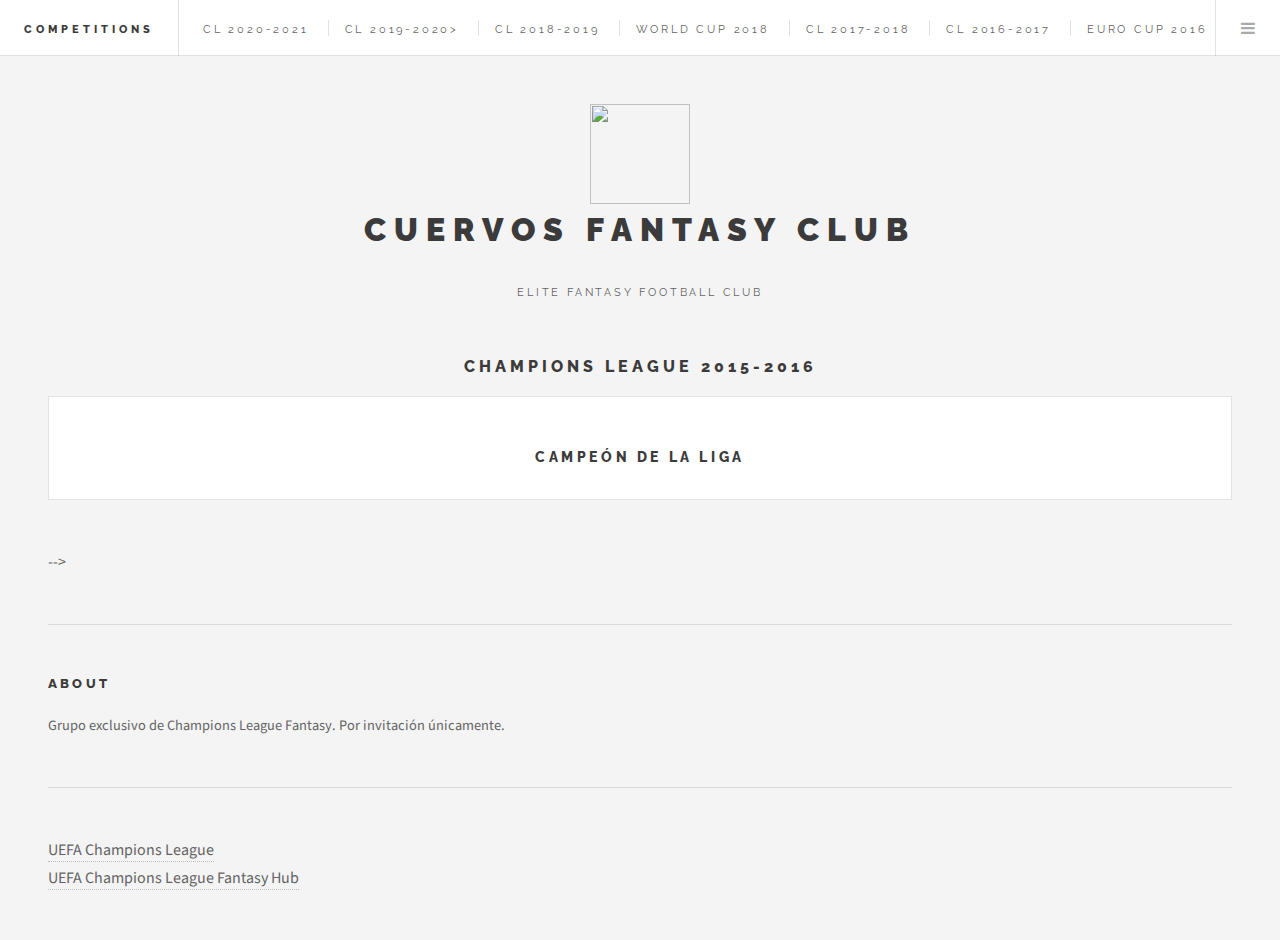
==== commit c16e3bb6: "Update cl201516.html" ====
--- a/cl201516.html
+++ b/cl201516.html
@@ -49,6 +49,13 @@
 				display: table;
 			}
 			
+			.center {
+ 				display: block;
+  				margin-left: auto;
+ 				margin-right: auto;
+  				width: 75%;
+			}
+			
 			
 		</style>
 		
@@ -68,6 +75,8 @@
 						<h1><a href="index.html">Competitions</a></h1>
 						<nav class="links">
 							<ul>
+								<li><a href="cl2021.html">CL 2020-2021</a></li>
+								<li><a href="cl201920.html">CL 2019-2020></a></li>
 								<li><a href="cl201819.html">CL 2018-2019</a></li>
 								<li><a href="wc2018.html">World Cup 2018</a></li>
 								<li><a href="cl201718.html">CL 2017-2018</a></li>
@@ -135,21 +144,14 @@
 
 				<!-- Main -->
 					<div id="main">
-						
+					<h1 style="text-align:center">Champions League 2015-2016</h1>
+
 						
 						<!--Post-->
 							<article class="post">
-								<div class="row">
-  									<div class="column">
-										<h3 style="text-align:center">Campeón de La Liga</h3>
-   										<img src="images/cuervosforever.jpg" style="width:100%">
-									</div>
-									<div class="column">
-										<h3 style="text-align:center">Campeón de la Copa Cuervos</h3>
-										<img src="images/pikachu.jpg" style="width:100%">
-									</div>
-								</div>
-								
+							<h3 style="text-align:center">Campeón de La Liga</h3>
+							<img src="images/irving2015cl.jpg" alt="" class="center" />
+
 							</article>
 						
 						
--- a/assets/css/main.css
+++ b/assets/css/main.css
@@ -3037,9 +3037,13 @@
 			border-right: 0;
 		}
 
-			table tbody tr:nth-child(2n + 1) {
+		<!-- table tbody tr:nth-child(2n + 1) {
 				background-color: rgba(160, 160, 160, 0.075);
 			}
+
+		--> 
+
+
 
 		table td {
 			padding: 0.75em 0.75em;
@@ -3585,4 +3589,4 @@
 				padding: 1.5em;
 			}
 
-		}+		}
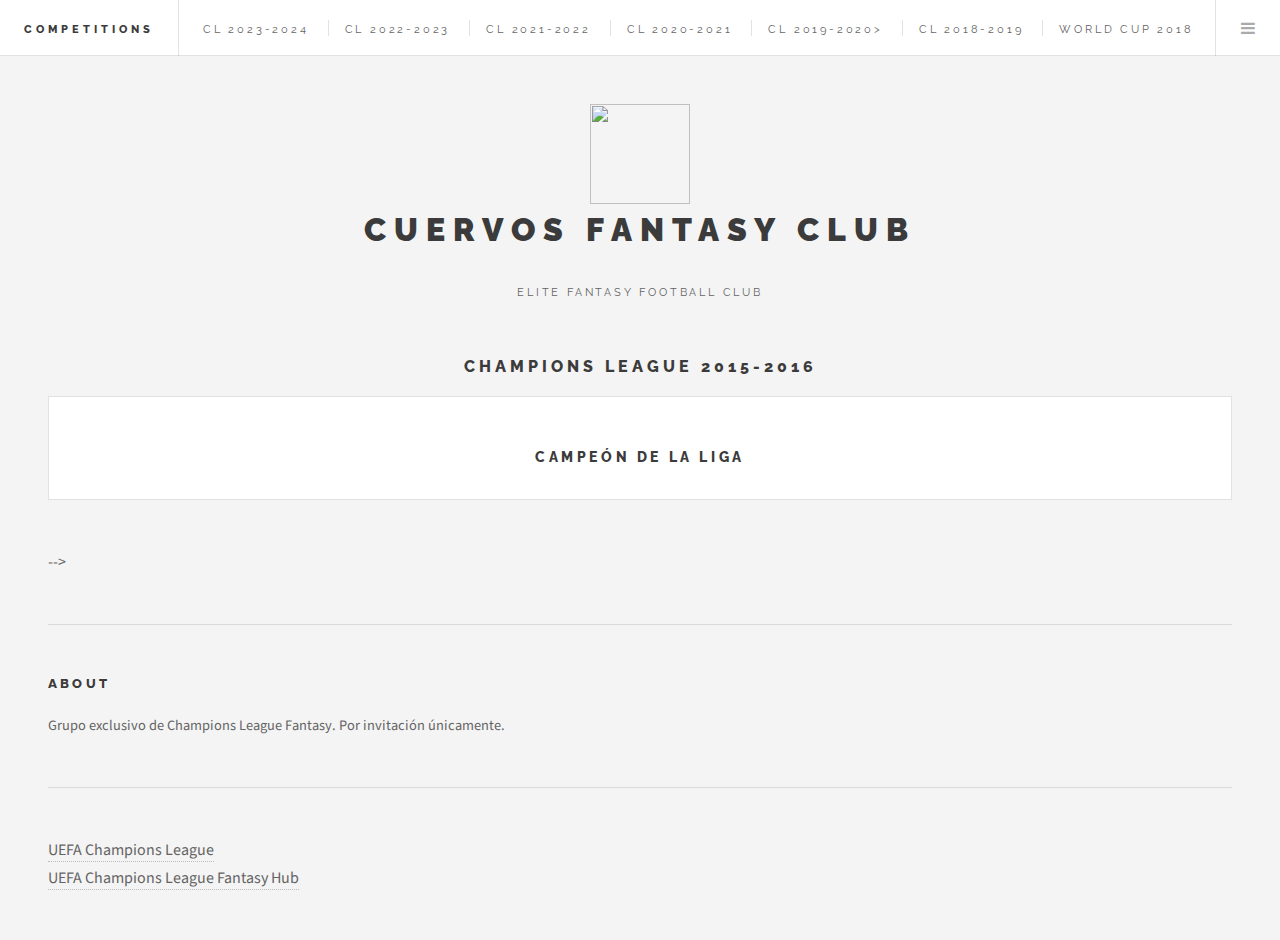
==== commit c6fa1b06: "Update cl201516.html" ====
--- a/cl201516.html
+++ b/cl201516.html
@@ -75,6 +75,9 @@
 						<h1><a href="index.html">Competitions</a></h1>
 						<nav class="links">
 							<ul>
+								<li><a href="cl2324.html">CL 2023-2024</a></li>
+								<li><a href="cl2223.html">CL 2022-2023</a></li>
+								<li><a href="cl2122.html">CL 2021-2022</a></li>
 								<li><a href="cl2021.html">CL 2020-2021</a></li>
 								<li><a href="cl201920.html">CL 2019-2020></a></li>
 								<li><a href="cl201819.html">CL 2018-2019</a></li>
@@ -101,6 +104,16 @@
 							<section>
 								<ul class="links">
 									<li>
+										<a href="cl2021.html">
+											<h3>CL 2020-2021</h3>
+										</a>
+									</li>
+									<li>
+										<a href="cl201920.html">
+											<h3>CL 2019-2020</h3>
+										</a>
+									</li>
+									<li>
 										<a href="cl201819.html">
 											<h3>CL 2018-2019</h3>
 										</a>
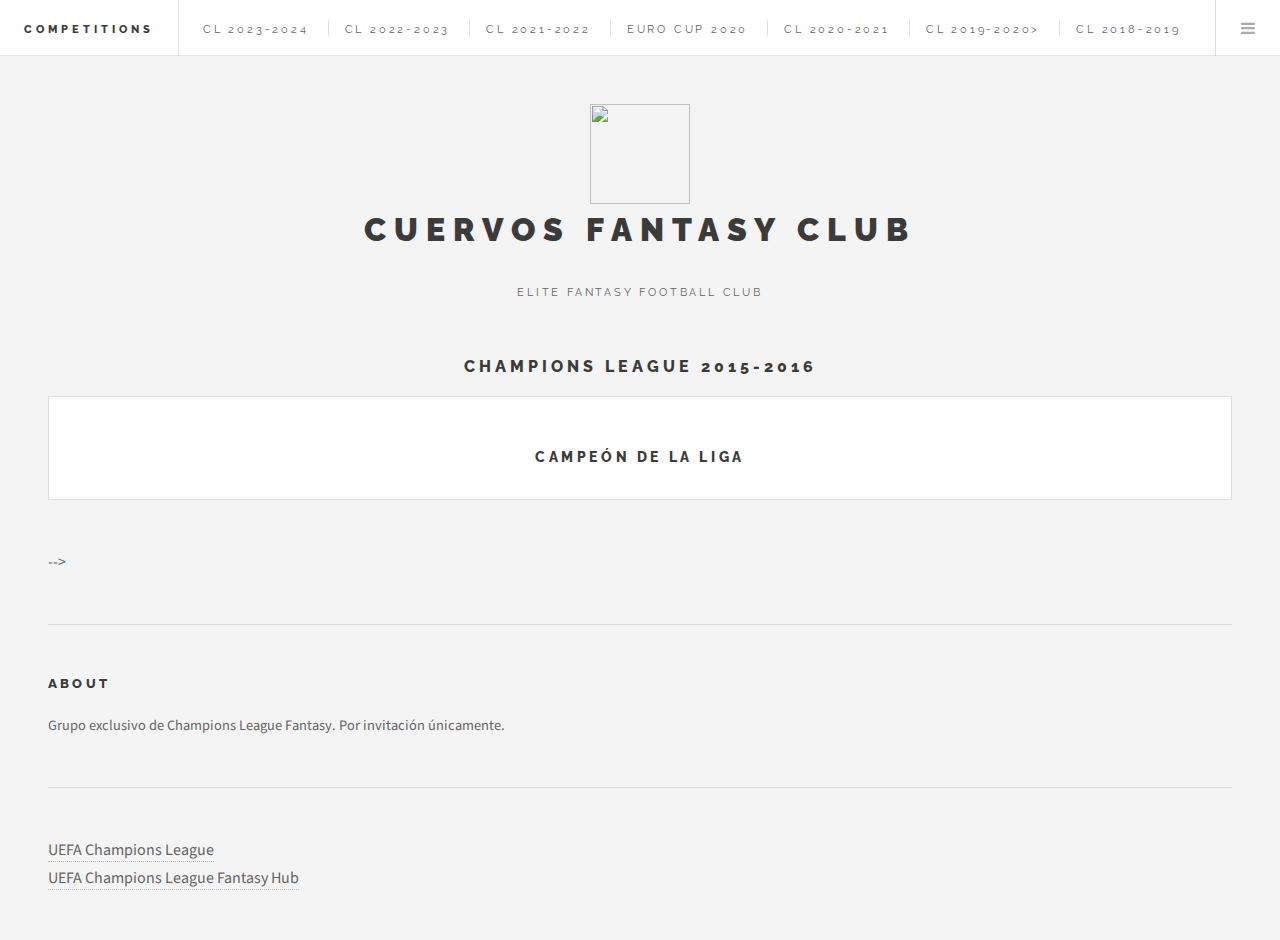
==== commit 9399f5a0: "Update cl201516.html" ====
--- a/cl201516.html
+++ b/cl201516.html
@@ -78,6 +78,7 @@
 								<li><a href="cl2324.html">CL 2023-2024</a></li>
 								<li><a href="cl2223.html">CL 2022-2023</a></li>
 								<li><a href="cl2122.html">CL 2021-2022</a></li>
+								<li><a href="ec2020.html">Euro Cup 2020</a></li>
 								<li><a href="cl2021.html">CL 2020-2021</a></li>
 								<li><a href="cl201920.html">CL 2019-2020></a></li>
 								<li><a href="cl201819.html">CL 2018-2019</a></li>
